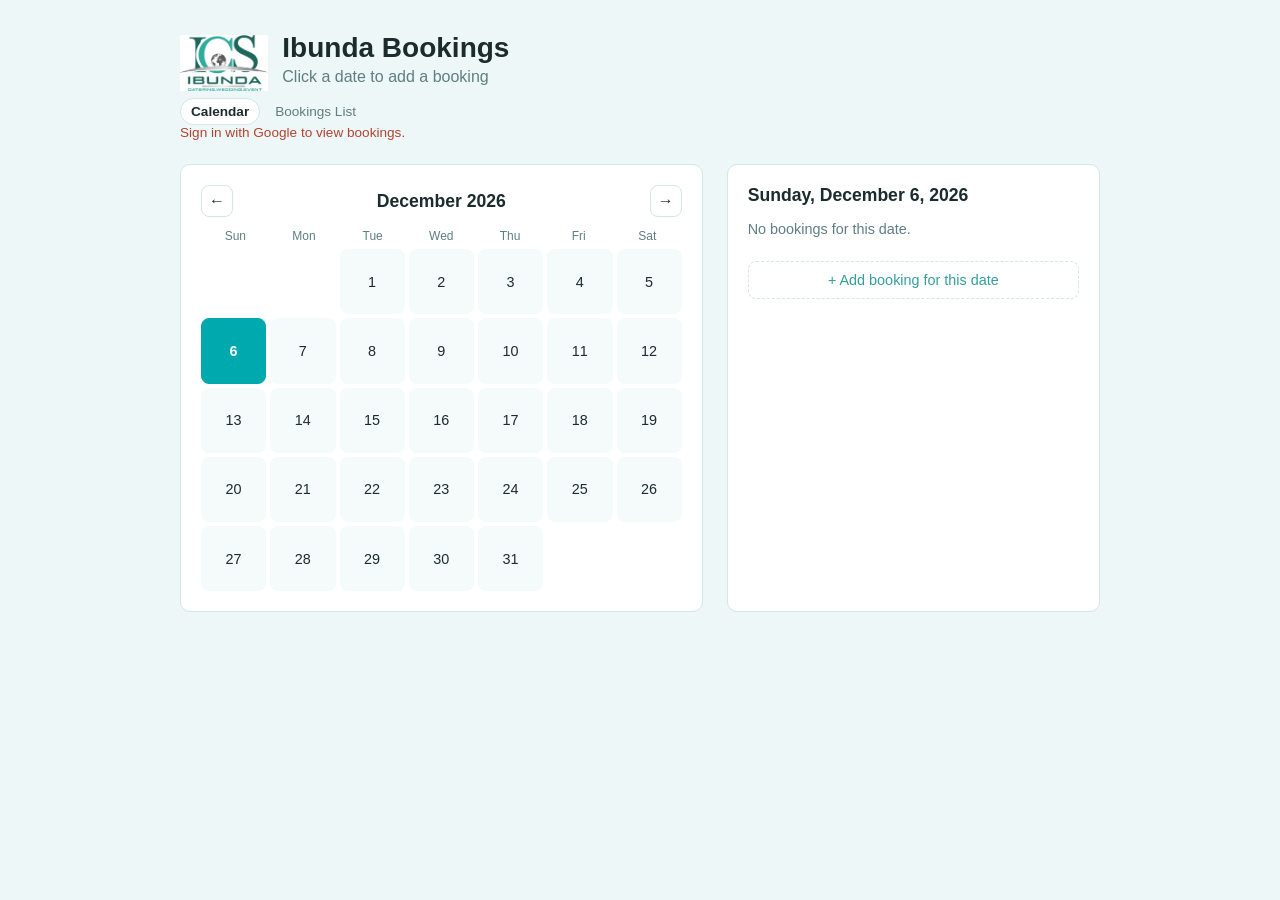
==== index.html @ 90b41691 "Add Ibunda logo to page headers Co-Authored-By: Claude Sonnet 5 <noreply@anthropic.com>" ====
<!DOCTYPE html>
<html lang="en">
<head>
<meta charset="UTF-8">
<meta name="viewport" content="width=device-width, initial-scale=1.0">
<title>Catering Booking</title>
<link rel="stylesheet" href="style.css">
</head>
<body>
<div class="app">
  <header class="app-header">
    <div class="header-top">
      <div>
        <div class="brand">
          <img src="assets/logo.jpg" alt="Ibunda Catering, Wedding & Event" class="logo">
          <div>
            <h1>Ibunda Bookings</h1>
            <p class="subtitle">Click a date to add a booking</p>
          </div>
        </div>
        <nav class="page-nav">
          <a href="index.html" class="page-nav-link active">Calendar</a>
          <a href="bookings.html" class="page-nav-link">Bookings List</a>
        </nav>
      </div>
      <div id="authArea" class="auth-area">
        <div id="googleSignInBtn"></div>
        <div id="signedInAs" class="signed-in-as hidden">
          <span id="userEmailLabel"></span>
          <button id="signOutBtn" type="button" class="link-btn">Sign out</button>
        </div>
      </div>
    </div>
    <p id="syncStatus" class="sync-status"></p>
  </header>

  <main class="layout">
    <section class="calendar-panel">
      <div class="calendar-nav">
        <button id="prevMonth" class="nav-btn" aria-label="Previous month">&#8592;</button>
        <h2 id="monthLabel"></h2>
        <button id="nextMonth" class="nav-btn" aria-label="Next month">&#8594;</button>
      </div>
      <div class="weekdays">
        <span>Sun</span><span>Mon</span><span>Tue</span><span>Wed</span><span>Thu</span><span>Fri</span><span>Sat</span>
      </div>
      <div id="calendarGrid" class="calendar-grid"></div>
    </section>

    <section class="day-panel">
      <h2 id="selectedDateLabel">Select a date</h2>
      <ul id="bookingList" class="booking-list"></ul>
    </section>
  </main>
</div>

<div id="overlay" class="overlay hidden">
  <div class="modal">
    <div class="modal-header">
      <h2 id="modalTitle">New Booking</h2>
      <button id="closeModal" class="close-btn" aria-label="Close">&times;</button>
    </div>
    <form id="bookingForm">
      <label for="bookingDate">Booking date</label>
      <input type="date" id="bookingDate" required>

      <label for="clientName">Client name</label>
      <input type="text" id="clientName" placeholder="e.g. Aisha Rahman" required>

      <label for="venue">Venue</label>
      <select id="venue" required>
        <option value="" disabled selected>Select a venue</option>
        <option value="Ibunda Garden Hall">Ibunda Garden Hall</option>
        <option value="Ibunda Mini Hall">Ibunda Mini Hall</option>
        <option value="CSH A">CSH A</option>
        <option value="__other__">Others (insert)</option>
      </select>
      <input type="text" id="venueOther" class="hidden" placeholder="Enter venue name" disabled>

      <label for="notes">Notes</label>
      <textarea id="notes" rows="4" placeholder="Guest count, menu, special requests..."></textarea>

      <div class="modal-actions">
        <button type="button" id="deleteBooking" class="btn danger hidden">Delete</button>
        <div class="spacer"></div>
        <button type="button" id="cancelForm" class="btn ghost">Cancel</button>
        <button type="submit" class="btn primary">Save Booking</button>
      </div>
    </form>
  </div>
</div>

<script src="https://accounts.google.com/gsi/client" async defer></script>
<script src="config.js"></script>
<script src="shared.js"></script>
<script src="app.js"></script>
</body>
</html>
---- style.css ----
:root {
  --bg: #eef7f8;
  --panel: #ffffff;
  --ink: #1c2b2c;
  --muted: #5f7e81;
  --border: #d3e6e8;
  --accent: #00a9ae;
  --accent-dark: #329f9c;
  --accent-soft: #3ac3d6;
  --danger: #b3432f;
  --radius: 10px;
  font-size: 16px;
}

* { box-sizing: border-box; }

body {
  margin: 0;
  font-family: -apple-system, BlinkMacSystemFont, "Segoe UI", Roboto, Helvetica, Arial, sans-serif;
  background: var(--bg);
  color: var(--ink);
}

.app {
  max-width: 960px;
  margin: 0 auto;
  padding: 32px 20px 60px;
}

.header-top {
  display: flex;
  align-items: flex-start;
  justify-content: space-between;
  gap: 16px;
  flex-wrap: wrap;
}

.brand {
  display: flex;
  align-items: center;
  gap: 14px;
  margin-bottom: 4px;
}

.logo {
  height: 56px;
  width: auto;
  flex-shrink: 0;
}

.app-header h1 {
  margin: 0 0 4px;
  font-size: 1.75rem;
}

.subtitle {
  margin: 0 0 8px;
  color: var(--muted);
}

.page-nav {
  display: flex;
  gap: 4px;
}

.page-nav-link {
  font-size: 0.85rem;
  color: var(--muted);
  text-decoration: none;
  padding: 5px 10px;
  border-radius: 999px;
  border: 1px solid transparent;
}

.page-nav-link:hover {
  background: var(--accent-soft);
  color: var(--ink);
}

.page-nav-link.active {
  background: var(--panel);
  border-color: var(--border);
  color: var(--ink);
  font-weight: 600;
}

.auth-area {
  flex-shrink: 0;
}

.signed-in-as {
  display: flex;
  align-items: center;
  gap: 10px;
  font-size: 0.85rem;
  color: var(--muted);
  background: var(--panel);
  border: 1px solid var(--border);
  border-radius: 999px;
  padding: 6px 12px;
}

.signed-in-as span {
  color: var(--ink);
  font-weight: 600;
}

.link-btn {
  border: none;
  background: none;
  color: var(--accent-dark);
  cursor: pointer;
  font-size: 0.8rem;
  padding: 0;
  text-decoration: underline;
}

.sync-status {
  margin: 0 0 24px;
  min-height: 1.1em;
  font-size: 0.85rem;
  color: var(--accent-dark);
}

.sync-status.error {
  color: var(--danger);
}

.layout {
  display: grid;
  grid-template-columns: 1.4fr 1fr;
  gap: 24px;
}

@media (max-width: 720px) {
  .layout { grid-template-columns: 1fr; }
}

.calendar-panel, .day-panel {
  background: var(--panel);
  border: 1px solid var(--border);
  border-radius: var(--radius);
  padding: 20px;
}

.calendar-nav {
  display: flex;
  align-items: center;
  justify-content: space-between;
  margin-bottom: 12px;
}

.calendar-nav h2 {
  margin: 0;
  font-size: 1.1rem;
}

.nav-btn {
  border: 1px solid var(--border);
  background: var(--panel);
  border-radius: 8px;
  width: 32px;
  height: 32px;
  cursor: pointer;
  font-size: 1rem;
  color: var(--ink);
}

.nav-btn:hover { background: var(--accent-soft); }

.weekdays {
  display: grid;
  grid-template-columns: repeat(7, 1fr);
  text-align: center;
  font-size: 0.75rem;
  color: var(--muted);
  margin-bottom: 6px;
}

.calendar-grid {
  display: grid;
  grid-template-columns: repeat(7, 1fr);
  gap: 4px;
}

.day-cell {
  position: relative;
  aspect-ratio: 1;
  border: 1px solid transparent;
  border-radius: 8px;
  background: #f5fafb;
  cursor: pointer;
  display: flex;
  flex-direction: column;
  align-items: center;
  justify-content: center;
  font-size: 0.9rem;
  transition: background 0.12s ease;
}

.day-cell:hover { background: var(--accent-soft); }

.day-cell.empty {
  visibility: hidden;
  cursor: default;
}

.day-cell.today {
  border-color: var(--accent);
  font-weight: 600;
}

.day-cell.selected {
  background: var(--accent);
  color: #fff;
}

.day-cell .dot {
  width: 5px;
  height: 5px;
  border-radius: 50%;
  background: var(--accent);
  margin-top: 3px;
}

.day-cell.selected .dot {
  background: #fff;
}

.day-panel h2 {
  margin-top: 0;
  font-size: 1.1rem;
}

.booking-list {
  list-style: none;
  margin: 0;
  padding: 0;
  display: flex;
  flex-direction: column;
  gap: 10px;
}

.booking-item {
  display: flex;
  align-items: flex-start;
  justify-content: space-between;
  gap: 10px;
  border: 1px solid var(--border);
  border-radius: 8px;
  padding: 10px 12px;
  background: #f7fbfc;
}

.booking-info {
  min-width: 0;
}

.booking-item .client {
  font-weight: 600;
}

.booking-item .venue {
  color: var(--accent-dark);
  font-size: 0.85rem;
  margin-top: 2px;
}

.booking-item .notes-preview {
  color: var(--muted);
  font-size: 0.8rem;
  margin-top: 6px;
  white-space: pre-wrap;
  overflow-wrap: break-word;
}

.booking-item .created-by {
  color: var(--muted);
  font-size: 0.72rem;
  margin-top: 6px;
}

.edit-btn {
  flex-shrink: 0;
  padding: 6px 12px;
  border-radius: 7px;
  border: 1px solid var(--border);
  background: var(--panel);
  color: var(--ink);
  font-size: 0.8rem;
  cursor: pointer;
}

.edit-btn:hover {
  background: var(--accent-soft);
  border-color: var(--accent);
}

.empty-state {
  color: var(--muted);
  font-size: 0.9rem;
}

.add-btn {
  margin-top: 14px;
  width: 100%;
  padding: 10px;
  border-radius: 8px;
  border: 1px dashed var(--border);
  background: transparent;
  color: var(--accent-dark);
  cursor: pointer;
  font-size: 0.9rem;
}

.add-btn:hover { background: var(--accent-soft); }

.overlay {
  position: fixed;
  inset: 0;
  background: rgba(30, 24, 16, 0.35);
  display: flex;
  align-items: center;
  justify-content: center;
  padding: 20px;
}

.overlay.hidden { display: none; }

.modal {
  background: var(--panel);
  border-radius: var(--radius);
  width: 100%;
  max-width: 420px;
  padding: 20px;
  box-shadow: 0 20px 50px rgba(0,0,0,0.2);
}

.modal-header {
  display: flex;
  align-items: center;
  justify-content: space-between;
  margin-bottom: 12px;
}

.modal-header h2 {
  margin: 0;
  font-size: 1.15rem;
}

.close-btn {
  border: none;
  background: none;
  font-size: 1.4rem;
  line-height: 1;
  cursor: pointer;
  color: var(--muted);
}

#bookingForm {
  display: flex;
  flex-direction: column;
  gap: 4px;
}

#bookingForm label {
  font-size: 0.8rem;
  color: var(--muted);
  margin-top: 10px;
}

#bookingForm input,
#bookingForm select,
#bookingForm textarea {
  padding: 9px 10px;
  border: 1px solid var(--border);
  border-radius: 8px;
  font-size: 0.95rem;
  font-family: inherit;
  resize: vertical;
  background: #fff;
  color: var(--ink);
}

#bookingForm input:focus,
#bookingForm select:focus,
#bookingForm textarea:focus {
  outline: 2px solid var(--accent);
  outline-offset: 1px;
}

#bookingForm #venueOther {
  margin-top: 8px;
}

#bookingForm #venueOther:disabled {
  background: #eef5f6;
  color: var(--muted);
  cursor: not-allowed;
}

.modal-actions {
  display: flex;
  align-items: center;
  gap: 8px;
  margin-top: 18px;
}

.spacer { flex: 1; }

.btn {
  padding: 9px 16px;
  border-radius: 8px;
  border: 1px solid var(--border);
  cursor: pointer;
  font-size: 0.9rem;
  background: var(--panel);
  color: var(--ink);
}

.btn.primary {
  background: var(--accent);
  border-color: var(--accent);
  color: #fff;
}

.btn.primary:hover { background: var(--accent-dark); }

.btn.ghost:hover { background: var(--accent-soft); }

.btn.danger {
  background: transparent;
  border-color: var(--danger);
  color: var(--danger);
}

.btn.danger:hover { background: #f7e6e2; }

.hidden { display: none !important; }

/* Bookings list page */

.venue-filters {
  display: flex;
  flex-wrap: wrap;
  gap: 8px;
  margin-bottom: 18px;
}

.filter-btn {
  padding: 8px 14px;
  border-radius: 999px;
  border: 1px solid var(--border);
  background: var(--panel);
  color: var(--ink);
  font-size: 0.85rem;
  cursor: pointer;
}

.filter-btn:hover {
  background: var(--accent-soft);
}

.filter-btn.active {
  background: var(--accent);
  border-color: var(--accent);
  color: #fff;
}

.table-wrap {
  background: var(--panel);
  border: 1px solid var(--border);
  border-radius: var(--radius);
  padding: 8px;
  overflow-x: auto;
}

.bookings-table {
  width: 100%;
  border-collapse: collapse;
  font-size: 0.9rem;
}

.bookings-table th,
.bookings-table td {
  text-align: left;
  padding: 10px 12px;
  white-space: nowrap;
}

.bookings-table td.notes-cell {
  white-space: normal;
  min-width: 180px;
  color: var(--muted);
}

.bookings-table th {
  color: var(--muted);
  font-size: 0.75rem;
  text-transform: uppercase;
  letter-spacing: 0.03em;
  border-bottom: 1px solid var(--border);
}

.bookings-table tbody tr {
  border-bottom: 1px solid var(--border);
}

.bookings-table tbody tr:last-child {
  border-bottom: none;
}

.bookings-table tbody tr:hover {
  background: var(--accent-soft);
}

.table-edit-link {
  display: inline-block;
  padding: 5px 12px;
  font-size: 0.8rem;
  text-decoration: none;
}

.table-wrap .empty-state {
  padding: 20px 12px;
}
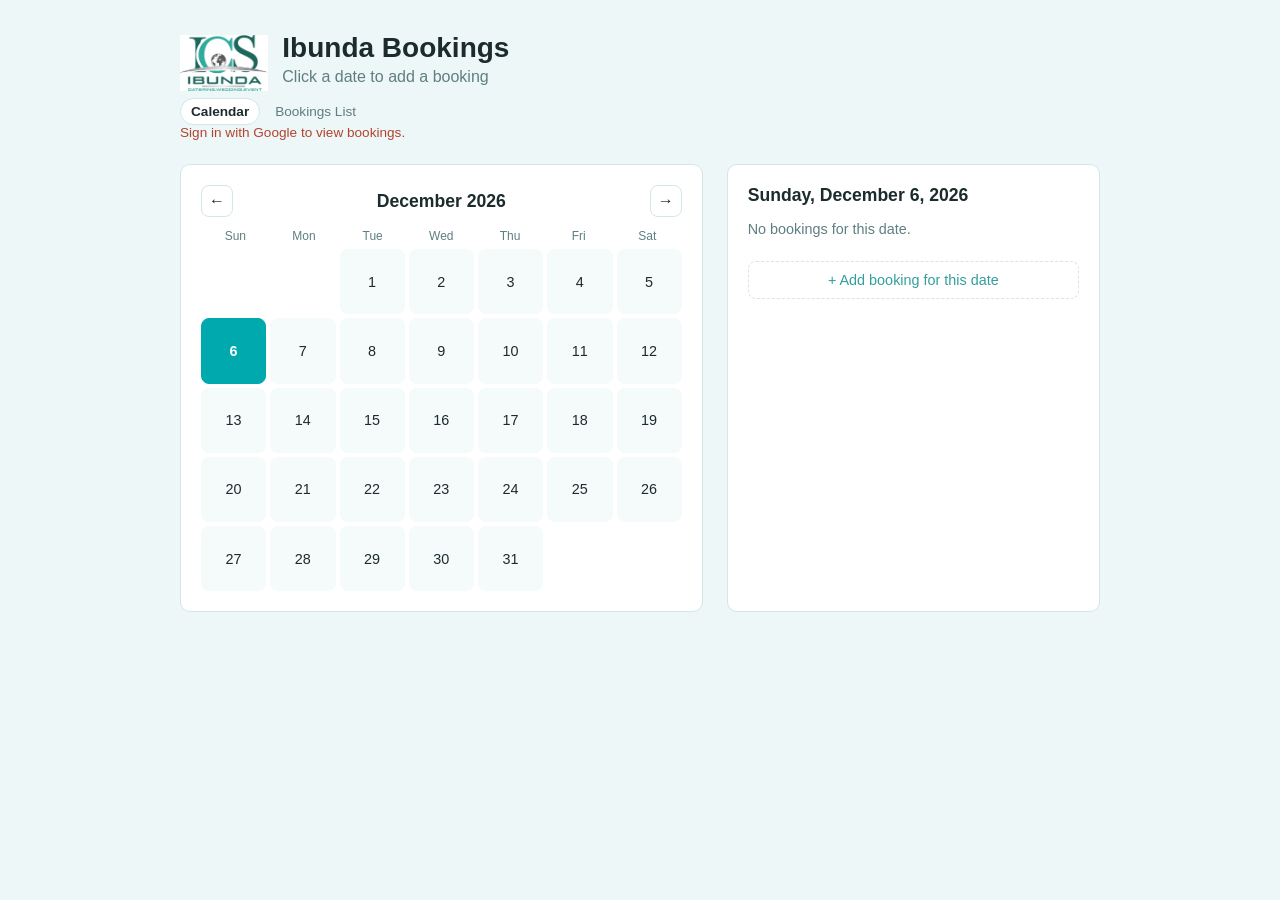
==== commit 3d8f0c19: "Rename browser tab title to Ibunda Booking Co-Authored-By: Claude Sonnet 5 <noreply@anthropic.com>" ====
--- a/index.html
+++ b/index.html
@@ -3,7 +3,7 @@
 <head>
 <meta charset="UTF-8">
 <meta name="viewport" content="width=device-width, initial-scale=1.0">
-<title>Catering Booking</title>
+<title>Ibunda Booking</title>
 <link rel="stylesheet" href="style.css">
 </head>
 <body>
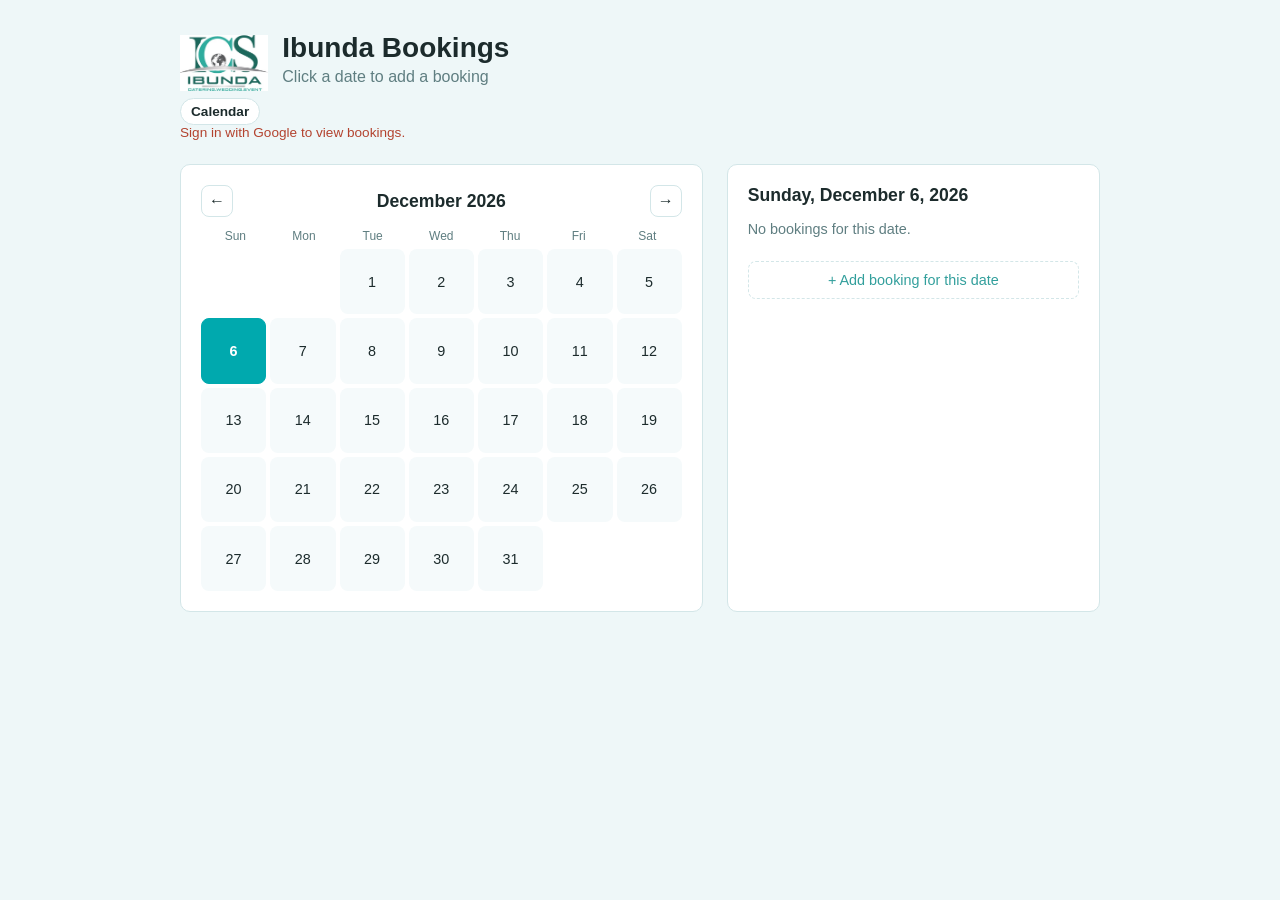
==== commit 19ca9a98: "Hide Bookings List nav link from non-staff/signed-out users Only shown once the backend has actually" ====
--- a/index.html
+++ b/index.html
@@ -20,7 +20,8 @@
         </div>
         <nav class="page-nav">
           <a href="index.html" class="page-nav-link active">Calendar</a>
-          <a href="bookings.html" class="page-nav-link">Bookings List</a>
+          <a href="bookings.html" id="bookingsNavLink" class="page-nav-link hidden">Bookings List</a>
+          <a href="admin.html" id="adminNavLink" class="page-nav-link hidden">Admin</a>
         </nav>
       </div>
       <div id="authArea" class="auth-area">
@@ -77,6 +78,13 @@
       </select>
       <input type="text" id="venueOther" class="hidden" placeholder="Enter venue name" disabled>
 
+      <div id="miniHallSlots" class="slot-group hidden">
+        <label class="slot-group-label">Time slot(s)</label>
+        <label class="slot-checkbox"><input type="checkbox" class="slot-input" value="morning"> Morning (11am – 1pm)</label>
+        <label class="slot-checkbox"><input type="checkbox" class="slot-input" value="evening"> Evening (3pm – 6pm)</label>
+        <label class="slot-checkbox"><input type="checkbox" class="slot-input" value="night"> Night (7pm – 10pm)</label>
+      </div>
+
       <label for="notes">Notes</label>
       <textarea id="notes" rows="4" placeholder="Guest count, menu, special requests..."></textarea>
 
--- a/style.css
+++ b/style.css
@@ -399,6 +399,43 @@
   cursor: not-allowed;
 }
 
+.slot-group {
+  margin-top: 8px;
+  padding: 10px 12px;
+  border: 1px solid var(--border);
+  border-radius: 8px;
+  background: #f7fbfc;
+}
+
+.slot-group-label {
+  display: block;
+  margin: 0 0 6px !important;
+}
+
+.slot-checkbox {
+  display: flex;
+  align-items: center;
+  gap: 8px;
+  font-size: 0.9rem !important;
+  color: var(--ink) !important;
+  padding: 4px 0;
+  margin: 0 !important;
+  cursor: pointer;
+}
+
+.slot-checkbox input {
+  width: auto !important;
+  padding: 0 !important;
+  accent-color: var(--accent);
+}
+
+.slot-preview {
+  color: var(--accent-dark);
+  font-size: 0.78rem;
+  font-weight: 600;
+  margin-top: 4px;
+}
+
 .modal-actions {
   display: flex;
   align-items: center;
@@ -524,3 +561,59 @@
 .table-wrap .empty-state {
   padding: 20px 12px;
 }
+
+/* Admin page */
+
+.admin-page .empty-state {
+  background: var(--panel);
+  border: 1px solid var(--border);
+  border-radius: var(--radius);
+  padding: 20px;
+}
+
+.add-user-form {
+  display: flex;
+  gap: 8px;
+  margin-bottom: 16px;
+}
+
+.add-user-form input {
+  flex: 1;
+  padding: 9px 10px;
+  border: 1px solid var(--border);
+  border-radius: 8px;
+  font-size: 0.95rem;
+  background: var(--panel);
+  color: var(--ink);
+}
+
+.add-user-form input:focus {
+  outline: 2px solid var(--accent);
+  outline-offset: 1px;
+}
+
+.user-list {
+  list-style: none;
+  margin: 0;
+  padding: 0;
+  display: flex;
+  flex-direction: column;
+  gap: 8px;
+}
+
+.user-item {
+  display: flex;
+  align-items: center;
+  justify-content: space-between;
+  gap: 10px;
+  background: var(--panel);
+  border: 1px solid var(--border);
+  border-radius: 8px;
+  padding: 10px 14px;
+  font-size: 0.9rem;
+}
+
+.user-item .btn.danger {
+  padding: 5px 12px;
+  font-size: 0.8rem;
+}
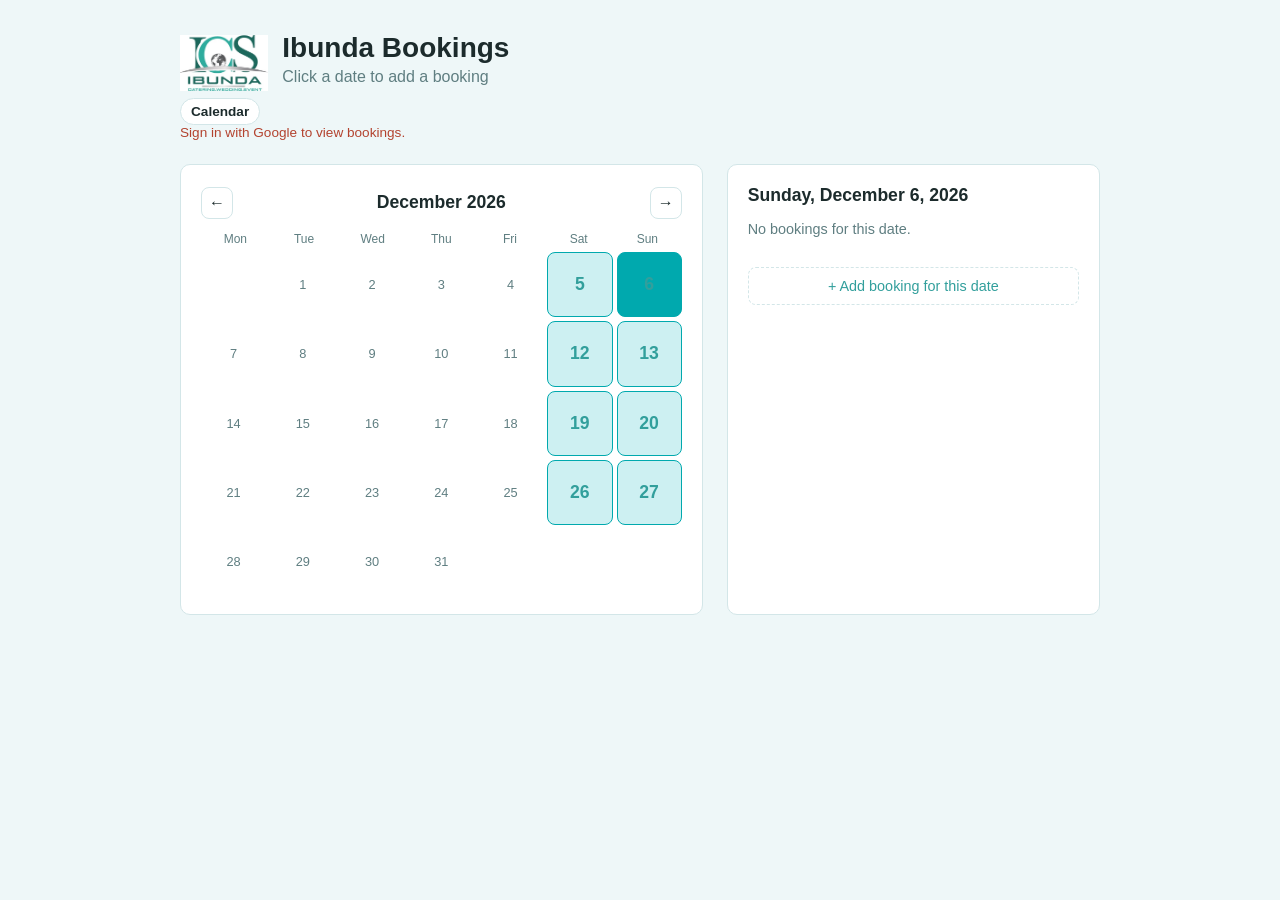
==== commit 90ba760d: "Group bookings table by month; venue-grouped, color-coded day panel - Bookings list table groups row" ====
--- a/index.html
+++ b/index.html
@@ -39,11 +39,15 @@
     <section class="calendar-panel">
       <div class="calendar-nav">
         <button id="prevMonth" class="nav-btn" aria-label="Previous month">&#8592;</button>
-        <h2 id="monthLabel"></h2>
+        <button type="button" id="monthLabel" class="month-label-btn"></button>
+        <div id="monthPicker" class="month-picker hidden">
+          <select id="monthSelect" aria-label="Month"></select>
+          <select id="yearSelect" aria-label="Year"></select>
+        </div>
         <button id="nextMonth" class="nav-btn" aria-label="Next month">&#8594;</button>
       </div>
       <div class="weekdays">
-        <span>Sun</span><span>Mon</span><span>Tue</span><span>Wed</span><span>Thu</span><span>Fri</span><span>Sat</span>
+        <span>Mon</span><span>Tue</span><span>Wed</span><span>Thu</span><span>Fri</span><span>Sat</span><span>Sun</span>
       </div>
       <div id="calendarGrid" class="calendar-grid"></div>
     </section>
@@ -78,11 +82,9 @@
       </select>
       <input type="text" id="venueOther" class="hidden" placeholder="Enter venue name" disabled>
 
-      <div id="miniHallSlots" class="slot-group hidden">
+      <div id="venueSlots" class="slot-group hidden">
         <label class="slot-group-label">Time slot(s)</label>
-        <label class="slot-checkbox"><input type="checkbox" class="slot-input" value="morning"> Morning (11am – 1pm)</label>
-        <label class="slot-checkbox"><input type="checkbox" class="slot-input" value="evening"> Evening (3pm – 6pm)</label>
-        <label class="slot-checkbox"><input type="checkbox" class="slot-input" value="night"> Night (7pm – 10pm)</label>
+        <div id="slotCheckboxes"></div>
       </div>
 
       <label for="notes">Notes</label>
--- a/style.css
+++ b/style.css
@@ -7,6 +7,7 @@
   --accent: #00a9ae;
   --accent-dark: #329f9c;
   --accent-soft: #3ac3d6;
+  --weekend-bg: #cdf0f2;
   --danger: #b3432f;
   --radius: 10px;
   font-size: 16px;
@@ -150,9 +151,42 @@
   margin-bottom: 12px;
 }
 
-.calendar-nav h2 {
+.month-label-btn {
   margin: 0;
   font-size: 1.1rem;
+  font-weight: 700;
+  font-family: inherit;
+  color: var(--ink);
+  background: none;
+  border: 1px solid transparent;
+  border-radius: 8px;
+  padding: 6px 12px;
+  cursor: pointer;
+}
+
+.month-label-btn:hover {
+  background: var(--accent-soft);
+  border-color: var(--accent);
+}
+
+.month-picker {
+  display: flex;
+  gap: 6px;
+}
+
+.month-picker select {
+  padding: 6px 8px;
+  border: 1px solid var(--border);
+  border-radius: 8px;
+  font-size: 0.9rem;
+  font-family: inherit;
+  background: var(--panel);
+  color: var(--ink);
+}
+
+.month-picker select:focus {
+  outline: 2px solid var(--accent);
+  outline-offset: 1px;
 }
 
 .nav-btn {
@@ -203,6 +237,30 @@
 .day-cell.empty {
   visibility: hidden;
   cursor: default;
+}
+
+/* Most bookings land on weekends, so weekends get visual weight and plain
+   weekdays recede — days with a real booking always stay fully visible
+   regardless (e.g. a public holiday), via the :not(.has-booking) guards. */
+.day-cell.weekend {
+  background: var(--weekend-bg);
+  border-color: var(--accent);
+}
+
+.day-cell.weekend span:first-child {
+  font-weight: 700;
+  font-size: 1.1rem;
+  color: var(--accent-dark);
+}
+
+.day-cell.weekday:not(.has-booking):not(.today):not(.selected) {
+  background: transparent;
+}
+
+.day-cell.weekday:not(.has-booking):not(.today):not(.selected) span:first-child {
+  color: var(--muted);
+  font-weight: 400;
+  font-size: 0.8rem;
 }
 
 .day-cell.today {
@@ -238,6 +296,69 @@
   padding: 0;
   display: flex;
   flex-direction: column;
+  gap: 16px;
+}
+
+/* Each venue gets a distinct color, separate from the app's teal accent,
+   so a day with several venues booked is easy to scan at a glance. */
+.venue-group.venue-color-1 { --venue-color: #d97757; } /* Ibunda Garden Hall */
+.venue-group.venue-color-2 { --venue-color: #8859c9; } /* Ibunda Mini Hall */
+.venue-group.venue-color-3 { --venue-color: #c98a1f; } /* CSH A */
+.venue-group.venue-color-4 { --venue-color: #4f8fc0; }
+.venue-group.venue-color-5 { --venue-color: #5a9e6f; }
+.venue-group.venue-color-6 { --venue-color: #c25b8f; }
+.venue-group.venue-color-7 { --venue-color: #7a7a7a; }
+
+.venue-heading {
+  display: flex;
+  align-items: center;
+  gap: 8px;
+  margin-bottom: 8px;
+}
+
+.venue-heading::before {
+  content: "";
+  width: 10px;
+  height: 10px;
+  border-radius: 50%;
+  background: var(--venue-color);
+  flex-shrink: 0;
+}
+
+.venue-name {
+  font-weight: 700;
+  font-size: 0.85rem;
+  color: var(--venue-color);
+}
+
+.venue-badge {
+  background: var(--venue-color);
+  color: #fff;
+  font-size: 0.68rem;
+  font-weight: 700;
+  text-transform: uppercase;
+  letter-spacing: 0.02em;
+  padding: 3px 8px;
+  border-radius: 999px;
+}
+
+.venue-available {
+  background: transparent;
+  color: var(--venue-color);
+  border: 1px solid var(--venue-color);
+  font-size: 0.68rem;
+  font-weight: 600;
+  padding: 2px 8px;
+  border-radius: 999px;
+}
+
+.venue-group-items {
+  list-style: none;
+  margin: 0;
+  padding-left: 14px;
+  border-left: 2px solid var(--venue-color);
+  display: flex;
+  flex-direction: column;
   gap: 10px;
 }
 
@@ -258,12 +379,6 @@
 
 .booking-item .client {
   font-weight: 600;
-}
-
-.booking-item .venue {
-  color: var(--accent-dark);
-  font-size: 0.85rem;
-  margin-top: 2px;
 }
 
 .booking-item .notes-preview {
@@ -504,6 +619,16 @@
   color: #fff;
 }
 
+.month-group {
+  margin-bottom: 24px;
+}
+
+.month-heading {
+  margin: 0 0 10px;
+  font-size: 1.05rem;
+  color: var(--accent-dark);
+}
+
 .table-wrap {
   background: var(--panel);
   border: 1px solid var(--border);
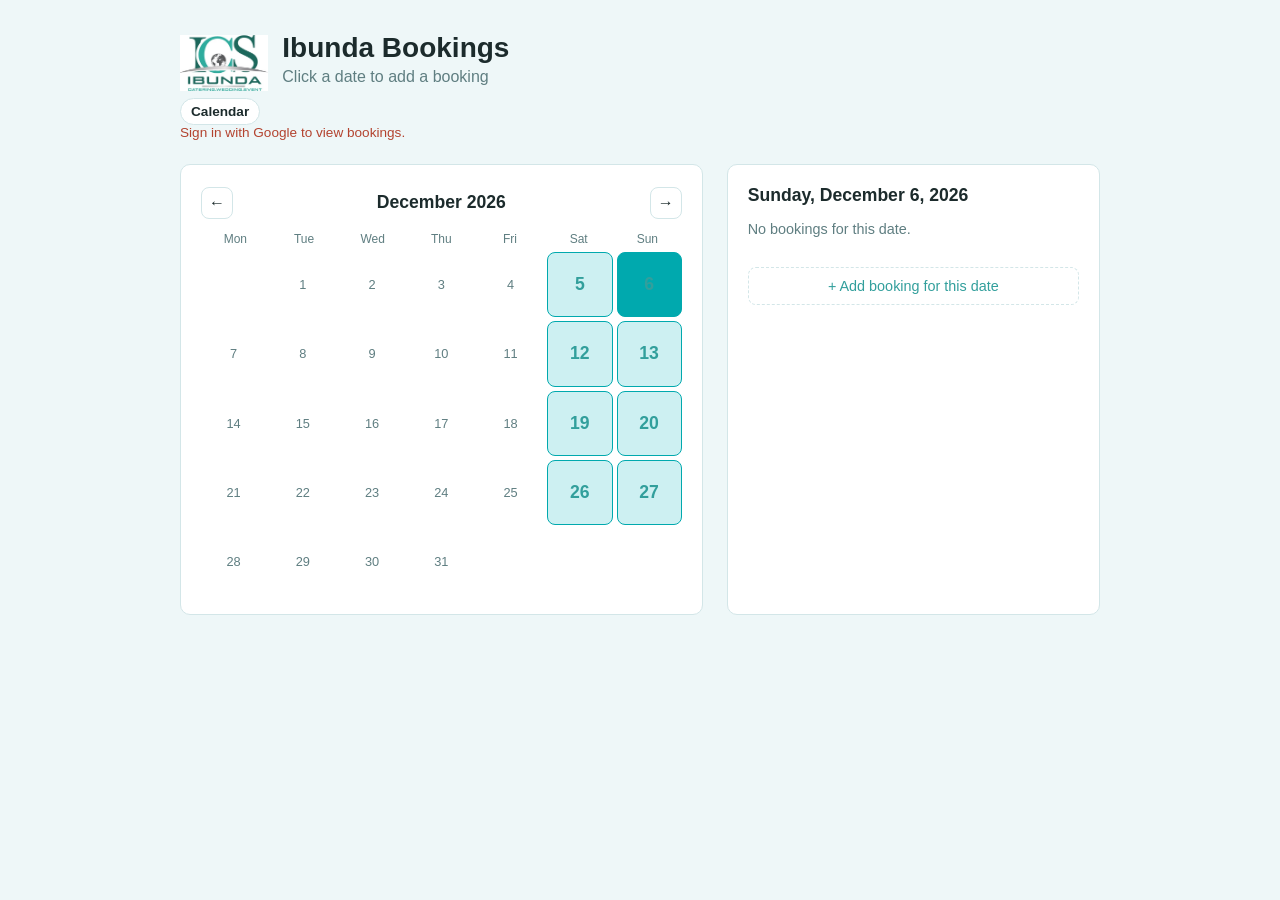
==== commit c832db96: "Make the app installable as a PWA (Add to Home Screen) - manifest.json + generated app icons (192/51" ====
--- a/index.html
+++ b/index.html
@@ -4,6 +4,22 @@
 <meta charset="UTF-8">
 <meta name="viewport" content="width=device-width, initial-scale=1.0">
 <title>Ibunda Booking</title>
+
+<!-- Controls how this link looks when shared on WhatsApp/social apps. -->
+<meta property="og:title" content="Ibunda Booking">
+<meta property="og:description" content="Catering booking calendar for Ibunda Catering, Wedding & Event.">
+<meta property="og:image" content="https://ibundabooking.netlify.app/assets/logo.jpg">
+<meta property="og:url" content="https://ibundabooking.netlify.app/">
+<meta property="og:type" content="website">
+
+<!-- PWA: lets this be "installed" via Add to Home Screen / Chrome's install prompt. -->
+<link rel="manifest" href="manifest.json">
+<meta name="theme-color" content="#00a9ae">
+<link rel="apple-touch-icon" href="assets/apple-touch-icon.png">
+<meta name="apple-mobile-web-app-capable" content="yes">
+<meta name="apple-mobile-web-app-status-bar-style" content="default">
+<meta name="apple-mobile-web-app-title" content="Ibunda Booking">
+
 <link rel="stylesheet" href="style.css">
 </head>
 <body>
@@ -100,6 +116,17 @@
   </div>
 </div>
 
+<div id="viewOnlyOverlay" class="overlay hidden">
+  <div class="modal alert-modal">
+    <h2>View-only access</h2>
+    <p>Your account has view-only access. Ask an admin for edit access.</p>
+    <div class="modal-actions">
+      <div class="spacer"></div>
+      <button type="button" id="closeViewOnlyModal" class="btn primary">OK</button>
+    </div>
+  </div>
+</div>
+
 <script src="https://accounts.google.com/gsi/client" async defer></script>
 <script src="config.js"></script>
 <script src="shared.js"></script>
--- a/style.css
+++ b/style.css
@@ -300,14 +300,16 @@
 }
 
 /* Each venue gets a distinct color, separate from the app's teal accent,
-   so a day with several venues booked is easy to scan at a glance. */
-.venue-group.venue-color-1 { --venue-color: #d97757; } /* Ibunda Garden Hall */
-.venue-group.venue-color-2 { --venue-color: #8859c9; } /* Ibunda Mini Hall */
-.venue-group.venue-color-3 { --venue-color: #c98a1f; } /* CSH A */
-.venue-group.venue-color-4 { --venue-color: #4f8fc0; }
-.venue-group.venue-color-5 { --venue-color: #5a9e6f; }
-.venue-group.venue-color-6 { --venue-color: #c25b8f; }
-.venue-group.venue-color-7 { --venue-color: #7a7a7a; }
+   so a day (or a printed page) with several venues booked is easy to scan
+   at a glance. Shared by the day panel's .venue-group and the print
+   view's .print-venue. */
+.venue-color-1 { --venue-color: #d97757; } /* Ibunda Garden Hall */
+.venue-color-2 { --venue-color: #8859c9; } /* Ibunda Mini Hall */
+.venue-color-3 { --venue-color: #c98a1f; } /* CSH A */
+.venue-color-4 { --venue-color: #4f8fc0; }
+.venue-color-5 { --venue-color: #5a9e6f; }
+.venue-color-6 { --venue-color: #c25b8f; }
+.venue-color-7 { --venue-color: #7a7a7a; }
 
 .venue-heading {
   display: flex;
@@ -395,20 +397,39 @@
   margin-top: 6px;
 }
 
-.edit-btn {
+.booking-actions {
+  display: flex;
   flex-shrink: 0;
-  padding: 6px 12px;
+  gap: 6px;
+}
+
+.icon-btn {
+  display: inline-flex;
+  align-items: center;
+  justify-content: center;
+  width: 30px;
+  height: 30px;
+  flex-shrink: 0;
   border-radius: 7px;
   border: 1px solid var(--border);
   background: var(--panel);
   color: var(--ink);
-  font-size: 0.8rem;
-  cursor: pointer;
-}
-
-.edit-btn:hover {
+  cursor: pointer;
+}
+
+.icon-btn:hover {
   background: var(--accent-soft);
   border-color: var(--accent);
+}
+
+.share-icon-btn {
+  color: #1f8a4c;
+  border-color: #bfe3cc;
+}
+
+.share-icon-btn:hover {
+  background: #e7f7ed;
+  border-color: #1f8a4c;
 }
 
 .empty-state {
@@ -451,6 +472,22 @@
   box-shadow: 0 20px 50px rgba(0,0,0,0.2);
 }
 
+.alert-modal {
+  max-width: 360px;
+}
+
+.alert-modal h2 {
+  margin: 0 0 10px;
+  font-size: 1.1rem;
+}
+
+.alert-modal p {
+  margin: 0;
+  color: var(--muted);
+  font-size: 0.9rem;
+  line-height: 1.5;
+}
+
 .modal-header {
   display: flex;
   align-items: center;
@@ -592,11 +629,42 @@
 
 /* Bookings list page */
 
+.list-toolbar {
+  display: flex;
+  align-items: flex-start;
+  justify-content: space-between;
+  gap: 12px;
+  flex-wrap: wrap;
+  margin-bottom: 18px;
+}
+
 .venue-filters {
   display: flex;
   flex-wrap: wrap;
   gap: 8px;
-  margin-bottom: 18px;
+}
+
+#printOverlay label {
+  display: block;
+  font-size: 0.8rem;
+  color: var(--muted);
+  margin: 14px 0 4px;
+}
+
+#printOverlay select {
+  width: 100%;
+  padding: 9px 10px;
+  border: 1px solid var(--border);
+  border-radius: 8px;
+  font-size: 0.95rem;
+  font-family: inherit;
+  background: var(--panel);
+  color: var(--ink);
+}
+
+#printOverlay select:focus {
+  outline: 2px solid var(--accent);
+  outline-offset: 1px;
 }
 
 .filter-btn {
@@ -676,11 +744,64 @@
   background: var(--accent-soft);
 }
 
-.table-edit-link {
+.table-actions {
+  white-space: nowrap;
+  text-align: right;
+}
+
+.action-dropdown {
+  position: relative;
   display: inline-block;
-  padding: 5px 12px;
+}
+
+.dropdown-toggle {
+  width: 30px;
+  height: 30px;
+  border-radius: 7px;
+  border: 1px solid var(--border);
+  background: var(--panel);
+  color: var(--ink);
+  cursor: pointer;
   font-size: 0.8rem;
+  line-height: 1;
+}
+
+.dropdown-toggle:hover {
+  background: var(--accent-soft);
+  border-color: var(--accent);
+}
+
+/* Positioned via JS (position: fixed + computed top/right) rather than
+   position: absolute, since it otherwise gets clipped by .table-wrap's
+   overflow-x: auto (which forces overflow-y to auto too, per the CSS spec,
+   even though only the x-axis was meant to scroll). */
+.dropdown-menu {
+  background: var(--panel);
+  border: 1px solid var(--border);
+  border-radius: 8px;
+  box-shadow: 0 8px 20px rgba(0, 0, 0, 0.15);
+  min-width: 180px;
+  z-index: 30;
+  overflow: hidden;
+}
+
+.dropdown-menu a {
+  display: flex;
+  align-items: center;
+  gap: 8px;
+  padding: 9px 12px;
+  font-size: 0.85rem;
+  color: var(--ink);
   text-decoration: none;
+  white-space: nowrap;
+}
+
+.dropdown-menu a:hover {
+  background: var(--accent-soft);
+}
+
+.dropdown-menu a:first-child {
+  color: #1f8a4c;
 }
 
 .table-wrap .empty-state {
@@ -715,6 +836,17 @@
 .add-user-form input:focus {
   outline: 2px solid var(--accent);
   outline-offset: 1px;
+}
+
+.add-user-form select,
+.role-select {
+  padding: 9px 10px;
+  border: 1px solid var(--border);
+  border-radius: 8px;
+  font-size: 0.85rem;
+  font-family: inherit;
+  background: var(--panel);
+  color: var(--ink);
 }
 
 .user-list {
@@ -738,7 +870,122 @@
   font-size: 0.9rem;
 }
 
+.user-item span {
+  flex: 1;
+  min-width: 0;
+  overflow-wrap: break-word;
+}
+
 .user-item .btn.danger {
   padding: 5px 12px;
   font-size: 0.8rem;
 }
+
+/* Print / PDF view -------------------------------------------------- */
+/* Built and shown only for printing (see bookings.js's buildPrintView);
+   invisible in normal browsing. */
+
+#printView {
+  display: none;
+}
+
+@media print {
+  .app-header, .list-toolbar, #bookingsContainer, #emptyState, .add-btn {
+    display: none !important;
+  }
+
+  body {
+    background: #fff;
+  }
+
+  .app {
+    max-width: none;
+    padding: 0;
+  }
+
+  #printView {
+    display: block;
+  }
+
+  .print-month {
+    break-inside: avoid;
+    margin-bottom: 24px;
+  }
+
+  /* One month per printed page/sheet — but no trailing blank page after
+     the last one. */
+  .print-month:not(:last-child) {
+    break-after: page;
+    page-break-after: always;
+  }
+
+  .print-month-heading {
+    font-size: 1.2rem;
+    margin: 0 0 12px;
+    color: var(--ink);
+    border-bottom: 2px solid var(--ink);
+    padding-bottom: 4px;
+  }
+
+  .print-venue {
+    break-inside: avoid;
+    margin-bottom: 14px;
+    padding-left: 10px;
+    border-left: 3px solid var(--venue-color, var(--ink));
+  }
+
+  .print-venue-heading {
+    margin: 0 0 6px;
+    font-size: 0.95rem;
+    color: var(--venue-color, var(--ink));
+  }
+
+  /* Fixed layout + explicit column widths so every venue's table (each is
+     a separate <table> element) lines up identically, rather than each
+     one auto-sizing its columns to its own content. */
+  .print-table {
+    width: 100%;
+    table-layout: fixed;
+    border-collapse: collapse;
+    font-size: 0.8rem;
+  }
+
+  .print-table th:nth-child(1), .print-table td:nth-child(1) { width: 16%; }
+  .print-table th:nth-child(2), .print-table td:nth-child(2) { width: 20%; }
+  .print-table th:nth-child(3), .print-table td:nth-child(3) { width: 14%; }
+  .print-table th:nth-child(4), .print-table td:nth-child(4) { width: 50%; }
+
+  .print-table th,
+  .print-table td {
+    text-align: left;
+    padding: 5px 8px;
+    border-bottom: 1px solid #ccc;
+    overflow-wrap: break-word;
+  }
+
+  .print-table th {
+    color: var(--muted);
+    font-size: 0.7rem;
+    text-transform: uppercase;
+  }
+
+  .print-header {
+    display: flex;
+    align-items: center;
+    gap: 14px;
+    margin-bottom: 20px;
+    padding-bottom: 14px;
+    border-bottom: 2px solid var(--ink);
+  }
+
+  .print-header img {
+    height: 50px;
+    width: auto;
+  }
+
+  .print-header h1 {
+    margin: 0;
+    font-size: 1.4rem;
+    color: var(--ink);
+  }
+}
